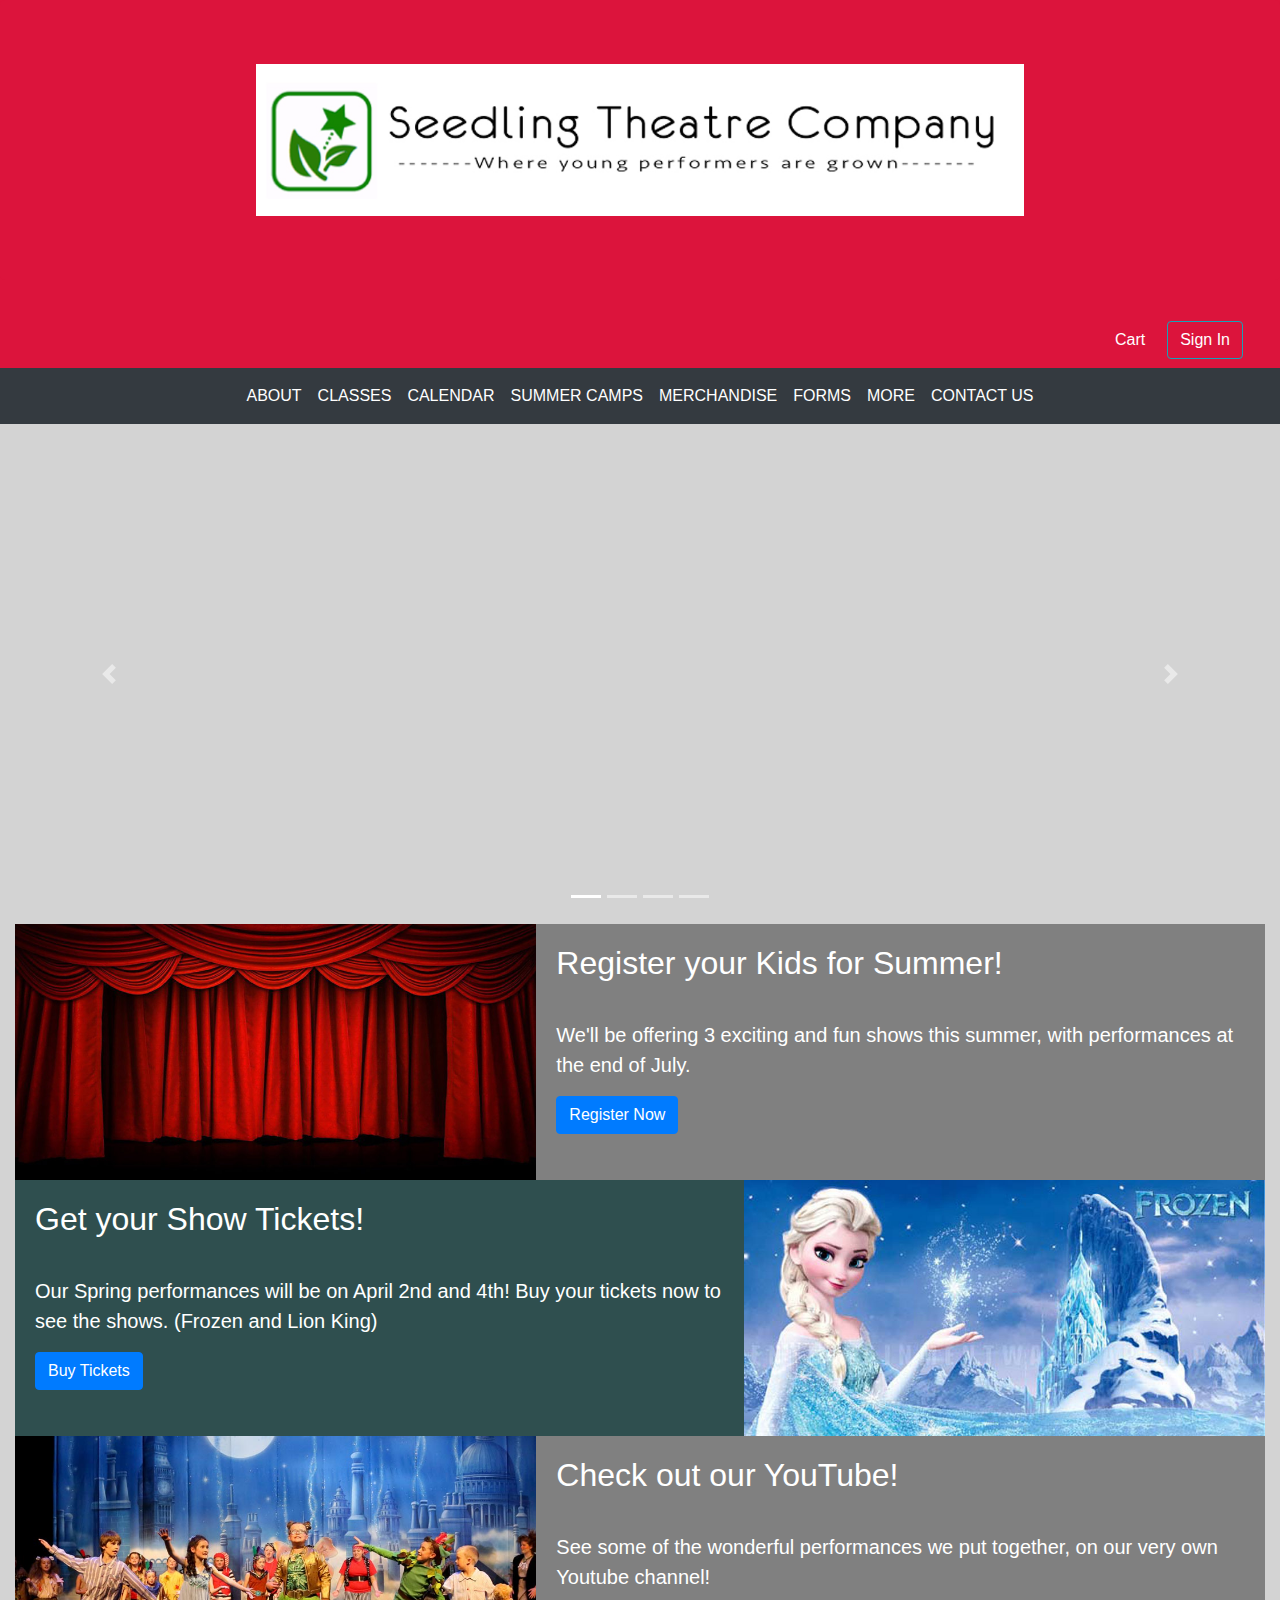
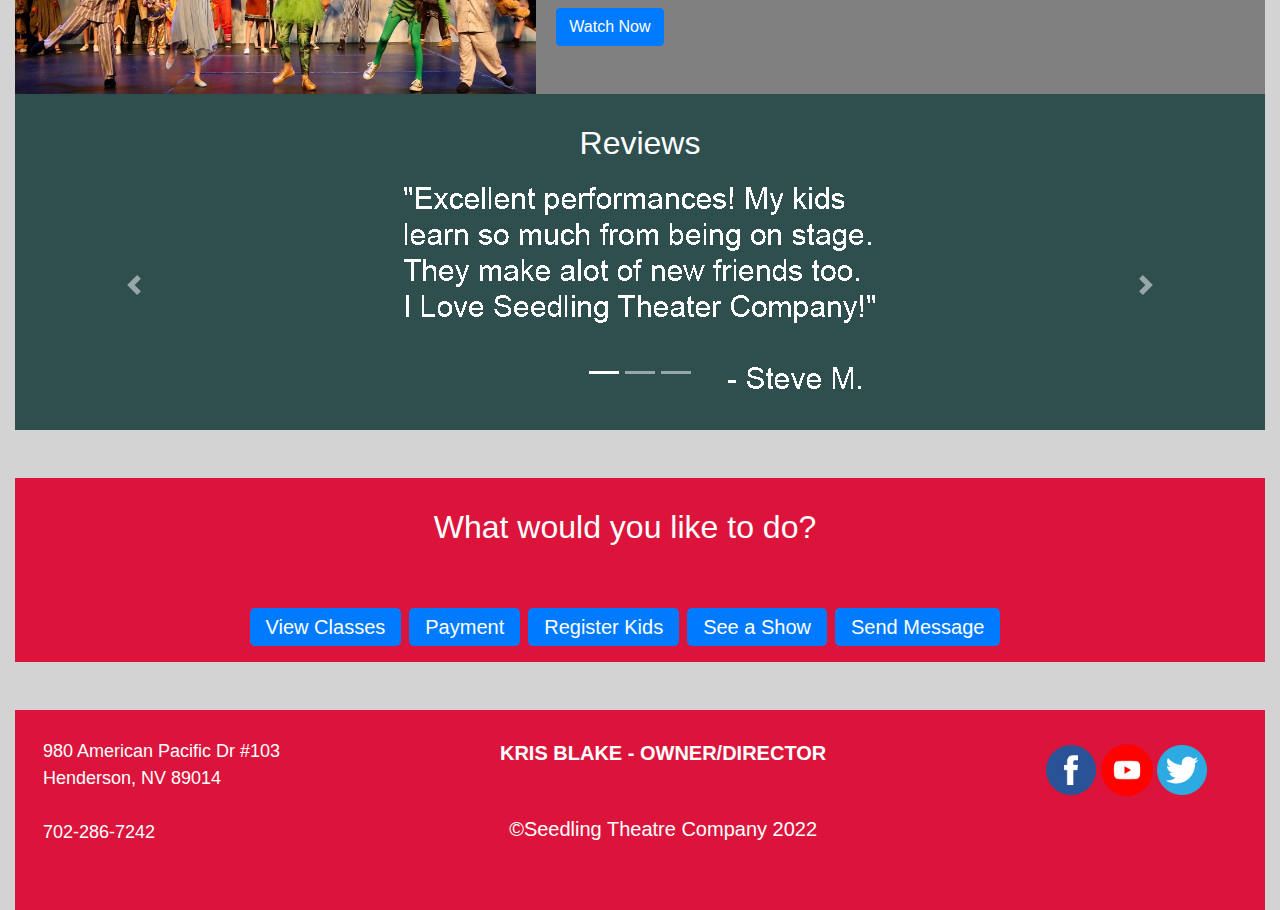
==== index.html @ 24a15136 "Update index.html" ====
<!DOCTYPE html>
<html lang="en">
    <head>
        <meta charset="utf-8">
        <meta name="viewport" content="width=device-width, initial-scale=1">
        <meta name="keywords" content="Seedling Theater, Perofrmance, Acting, Henderson, Nevada, Kids, Musicals, Singing">
        <meta name="description" content="At Seedling Theater kids learn how to perform and sing">      
            <title>Seedling Theater Company - Henderson, NV</title>
            <link rel="stylesheet" href="https://maxcdn.bootstrapcdn.com/bootstrap/4.5.0/css/bootstrap.min.css">
            <link rel="preconnect" href="https://fonts.googleapis.com">
            <link rel="preconnect" href="https://fonts.gstatic.com" crossorigin>
            <link href="https://fonts.googleapis.com/css2?family=Spicy+Rice&display=swap" rel="stylesheet">
            <script src="https://ajax.googleapis.com/ajax/libs/jquery/3.5.1/jquery.min.js"></script>
            <script src="https://cdnjs.cloudflare.com/ajax/libs/popper.js/1.16.0/umd/popper.min.js"></script>
            <script src="https://maxcdn.bootstrapcdn.com/bootstrap/4.5.0/js/bootstrap.min.js"></script>    
            <link rel="stylesheet" href="mystyle.css">
            <link rel="stylesheet" href="https://stackpath.bootstrapcdn.com/font-awesome/4.7.0/css/font-awesome.min.css" crossorigin="anonymous">
    </head>
    
    <script src="js/carousel.js"></script>
    <script>
        $.fn.carousel.Constructor.prototype.cycle = function (event) {

        if (!event) {
            this._isPaused = false;
        }

        if (this._interval) {
            clearInterval(this._interval)
            this._interval = null;
        }

        if (this._config.interval && !this._isPaused) {
            var $ele = $('.carousel-item-next');
            var newInterval = $ele.data('interval') || this._config.interval;
            this._interval = setInterval(
            (document.visibilityState ? this.nextWhenVisible : this.next).bind(this),
            newInterval
        );
        }
        };
    </script>
    
    <body>
        <div class="jumbotron text-center" style="background-color: crimson">
            <a href="../HTML/index.html">
            <img class="img-fluid" src="Seedling.jpg" alt="Logo" width="768" height="151">
            </a>
        </div>
         
        <div class="container-fluid" style="background-color: crimson">
            <nav class="navbar navbar-expand-md" style="background-color: crimson">
                <ul class="navbar-nav ml-auto">
                    <li class="nav-item">
                        <a href="#!" class="nav-link waves-effect">
                            Cart
                        </a>
                    </li>
                    
                    <li class="nav-item pl-2 mb-2 mb-md-0">
                        <button><a href="#" type="button" class="btn btn-outline-info btn-md btn-rounded btn-navbar waves-effect waves-light" data-toggle="modal" data-target="#modalRegisterForm">Sign In</a></button>
                    </li>
                </ul>
            </nav>
           </div>
           
          <div class="modal fade" id="modalRegisterForm" tabindex="-1" aria-labelledby="myModalLabel" aria-hidden="true">
              <div class="modal-dialog" role="document">
                  <div class="modal-content">
                      <div header="modal-header">
                          <h5 class="modal-title mx-auto">Sign In to Seedling</h5>
                          <button type="button" class="close ml-0" data-dismiss="modal" aria-label="Close">
                          <span aria-hidden="true">&times;</span>      
                          </button>
                      </div>
                      <div class="modal-body">
                          <div class="md-form md-outline">
                              <i class="fa fa-user prefix"></i>
                              <label data-error="wrong" data-success="right" for="modalRegisterForm">Username</label>
                              <input type="text" id="modalRegisterForm-name" class="form-control">
                          </div>
                          <div class="md-form md-outline">
                              <i class="fa fa-lock prefix"></i>
                              <label data-error="wrong" data-success="right" for="modalRegisterForm">Password</label>
                              <input type="text" id="modalRegisterForm-password" class="form-control">
                          </div> 
                      </div>
                      <div class="modal-footer d-flex justify-content-center">
                          <button class="btn btn-primary">Sign In</button>
                      </div>
                      <div class="modal-footer d-flex justify-content-center">
                         <h5 class="modal-title mx-auto">Don't have an account yet?</h5>
                         <button class="btn btn-primary">Create Account</button>
                      </div>
                  </div>
              </div>
          </div> 
            
          
        <nav class="navbar navbar-expand-sm bg-dark navbar-dark">
            <button class="navbar-toggler" type="button" data-toggle="collapse" data-target="#collapsibleNavbar">
            <span class="navbar-toggler-icon"></span>    
            </button>
            
            <div class="collapse navbar-collapse" id="collapsibleNavbar">
                <ul class="navbar-nav mx-auto">
                  <li class="nav-item">
                <a class="nav-link" href="#">ABOUT</a>      
                  </li>
                  <li class="nav-item">
                <a class="nav-link" href="#">CLASSES</a>      
                  </li>
                  <li class="nav-item">
                <a class="nav-link" href="calendar.html">CALENDAR</a>      
                  </li>
                  <li class="nav-item">
                <a class="nav-link" href="#">SUMMER CAMPS</a>      
                  </li>
                  <li class="nav-item">
                <a class="nav-link" href="merchandise.html">MERCHANDISE</a>      
                  </li>
                  <li class="nav-item">
                <a class="nav-link" href="#">FORMS</a>      
                  </li>
                  <li class="nav-item">
                <a class="nav-link" href="#">MORE</a>      
                  </li>                        
                  <li class="nav-item">
                <a class="nav-link" href="contact.html">CONTACT US</a>      
                  </li>
                </ul>
            </div>
        </nav>
                    
           <div class="container-fluid">
            
            <div id="carousel-name" class="carousel slide" data-ride="carousel" data-interval="50000">
                <ol class="carousel-indicators">
                    <li data-target="#carousel-name" data-slide-to="0" class="active"></li>
                    <li data-target="#carousel-name" data-slide-to="1"></li>
                    <li data-target="#carousel-name" data-slide-to="2"></li>
                    <li data-target="#carousel-name" data-slide-to="3"></li>    
                </ol>
                <div class="carousel-inner" role="listbox">
                    <div class="carousel-item active" data-interval="50000">
                           <div class="d-flex justify-content-center">
                                <iframe width="1500" height="500" src="https://www.youtube.com/embed/dfDUQBu4H3s?controls=0" title="YouTube video player" frameborder="0" allow="accelerometer; autoplay; clipboard-write; encrypted-media; gyroscope; picture-in-picture" allowfullscreen></iframe>
                           </div>      
                    </div>
                    <div class="carousel-item" data-interval="8000">
                           <div class="d-flex justify-content-center">
                                <img class="img-fluid" src="curtains.jpg" alt="First Slide" width="1500" height="500">
                           </div>      
                               <div class="carousel-caption d-none d-md-block">
                               <div class="boxed">
                                <div class="carouseltitle">
                                    <h3>Registration for our Summer Classes is Now Open!</h3>
                                </div>
                                <p>Description</p>
                                <a href="registration.html" class="btn btn-primary">Register Now</a>
                               </div>    
                            </div>
                    </div>
                    <div class="carousel-item" data-interval="8000">
                           <div class="d-flex justify-content-center">
                               <img class="img-fluid" src="Frozen.jpeg" alt="Second Slide" width="1500" height="500">
                           </div>
                            <div class="carousel-caption d-none d-md-block">
                               <div class="boxed">
                                <div class="carouseltitle">
                                    <h3>Our Spring Shows are Frozen and the Lion King!</h3>
                                </div>    
                                <p>Description</p>
                                <a href="#" class="btn btn-primary">Call to Action</a>
                               </div>    
                            </div>
                    </div>
                    <div class="carousel-item" data-interval="8000">
                           <div class="d-flex justify-content-center">
                               <img class="img-fluid" src="disney.jpg" alt="Third Slide" width="1500" height="500">
                           </div>
                            <div class="carousel-caption d-none d-md-block">
                               <div class="boxed">
                                <div class="carouseltitle">
                                    <h3>Check out our Photo Gallery of previous plays!</h3>
                                </div>
                                <p>Description</p>    
                                <a href="#" class="btn btn-primary">Call to Action</a>
                               </div>    
                            </div>
                    </div>              
                </div>
                <a class="carousel-control-prev" href="#carousel-name" role="button" data-slide="prev">
                    <span class="carousel-control-prev-icon" aria-hidden="true"></span>
                    <span class="sr-only">Previous</span>        
                </a>
                <a class="carousel-control-next" href="#carousel-name" role="button" data-slide="next">
                    <span class="carousel-control-next-icon" aria-hidden="true"></span>
                    <span class="sr-only">Next</span>        
                </a>                       
            </div>
            <div class="imgtext">
                <div class="img2">
                    <img class="img-fluid" src="curtains_2.jpg" alt="Curtains" width="916" height="450">
                </div>
                <div class="text2" style="width: 100%">
                    <h2>Register your Kids for Summer!</h2>
                    <br>
                    <p>We'll be offering 3 exciting and fun shows this summer, with performances at the end of July.</p>
                    <a href="registration.html" class="btn btn-primary">Register Now</a>
                </div>
            </div>
            <div class="imgtext">
                <div class="text1" style="width: 100%">
                    <h2>Get your Show Tickets!</h2>
                    <br>
                    <p>Our Spring performances will be on April 2nd and 4th! Buy your tickets now to see the shows. (Frozen and Lion King)</p>
                    <a href="tickets.html" class="btn btn-primary">Buy Tickets</a>
                </div>
                <div class="img1">
                    <img class="img-fluid" src="frozen.jpg" alt="Frozen" width="916" height="450">
                </div>
            </div>
            <div class="imgtext">
                <div class="img2">
                    <img class="img-fluid" src="homepagestage.jpg" alt="Shrek" width="916" height="450">
                </div>
                <div class="text2" style="width: 100%">
                    <h2>Check out our YouTube!</h2>
                    <br>
                    <p>See some of the wonderful performances we put together, on our very own Youtube channel!</p>
                    <a href="#" class="btn btn-primary">Watch Now</a>
                </div>
            </div>
            <div class="d-flex justify-content-between">
                <div class="text3" style="width: 100%">
                    <h2>Reviews</h2>
                    <div id="reviews" class="carousel slide" data-ride="carousel">
                        <ol class="carousel-indicators">
                            <li data-target="#reviews" data-slide-to="0" class="active"></li>
                            <li data-target="#reviews" data-slide-to="1"></li>
                            <li data-target="#reviews" data-slide-to="2"></li>    
                        </ol>
                        <div class="carousel-inner" role="listbox">
                        <div class="carousel-item active">
                           <div class="d-flex justify-content-center">
                                <img class="img-fluid" src="review1.png" alt="First Slide" width="500" height="230">
                           </div>      
                        </div>
                        <div class="carousel-item">
                           <div class="d-flex justify-content-center">
                               <img class="img-fluid" src="review2.png" alt="Second Slide" width="500" height="230">
                           </div>
                        </div>
                        <div class="carousel-item">
                           <div class="d-flex justify-content-center">
                               <img class="img-fluid" src="review3.png" alt="Third Slide" width="500" height="230">
                           </div>
                        </div>              
                        </div>
                <a class="carousel-control-prev" href="#reviews" role="button" data-slide="prev">
                    <span class="carousel-control-prev-icon" aria-hidden="true"></span>
                    <span class="sr-only">Previous</span>        
                </a>
                <a class="carousel-control-next" href="#reviews" role="button" data-slide="next">
                    <span class="carousel-control-next-icon" aria-hidden="true"></span>
                    <span class="sr-only">Next</span>        
                </a>                       
                </div>
                </div>
            </div>
            <br>
            <br>
            <div class="d-flex justify-content-between" style="background-color: crimson;">
            <div class="row" style="height: auto;">
                <div class="col">
                    <div class="header2">   
                       <h2>What would you like to do?</h2>
                    </div>   
                       <br>
                       <br>
                       <div class="quicklinks"> 
                           <li class="list-inline-item">
                              <a href="#" class="btn-lg btn-primary">View Classes</a> 
                           </li>
                           <li class="list-inline-item">
                              <a href="#" class="btn-lg btn-primary">Payment</a> 
                           </li>
                           <li class="list-inline-item">
                              <a href="#" class="btn-lg btn-primary">Register Kids</a> 
                           </li>
                           <li class="list-inline-item">
                              <a href="#" class="btn-lg btn-primary">See a Show</a> 
                           </li>
                           <li class="list-inline-item">
                              <a href="#" class="btn-lg btn-primary">Send Message</a> 
                           </li>
                       </div>   
                </div>
            </div>
            </div>
            <br>
            <br>
           <div class="d-flex justify-content-between" style="background-color: crimson;">  
           <div class="row" style="height: 200px">                        
              <div class="col" style="background-color: crimson;">
               <div class="footer1"> 
                 <div class="p-2">
                    <div class="footerleft"> 
                        <p>980 American Pacific Dr #103 
                        <br>Henderson, NV 89014 
                        <br>
                        <br>
                        702-286-7242</p>
                    </div>   
                 </div>
                 <div class="p-2">
                    <div class="footermid">
                        <p><b>KRIS BLAKE - OWNER/DIRECTOR</b></p>
                        <br>
                        <p>©Seedling Theatre Company 2022</p>
                    </div>
                 </div>
                 <div class="p-2">
                    <div class="footerright">
                        <a href="#"> 
                        <img class="img-fluid" src="facebook-icon-circle-logo.png" alt="socialmedia" width="50" height="50"> 
                        </a>
                        <a href="#"> 
                        <img class="img-fluid" src="SOCIAL_ICONS_YOUTUBE.png" alt="socialmedia" width="52" height="52"> 
                        </a>
                        <a href="#"> 
                        <img class="img-fluid" src="twitter-circle.png" alt="socialmedia" width="50" height="50"> 
                        </a>
                    </div>
                 </div>
               </div>
              </div>
           </div>
           </div>
           
           </div>  
                            
    </body>
        
</html>
---- mystyle.css ----
@charset "utf-8";
/* My Custom CSS */
body {
    background-color: crimson;
}

.logo {
    background-color: crimson;
}

.container-fluid {
    background-color: lightgrey;
}

button {
    background-color: crimson;
    border: none;
}

.toprow {
    background-image: url(IMAGES/curtains.jpg);
    color: white;
    font-family: 'Spicy Rice', cursive;
    text-align: center;
    padding: 20px;
    height: 500px;
    width: 100%;    
}

.nav-item a {
    color: white !important;
}

.nav-item a:hover {
    color: crimson !important;
}

.carouseltitle {
    font-family: 'Spicy Rice', cursive;
    font-size: 40px;
}

.carouseltitle > h3 {
    font-size: 40px;
}

.carouseltitle1 > h3 {
    font-family: 'Spicy Rice', cursive;
    font-size: 40px;
    color: black;
}

.carouseltitle1 > p {
    color: black;
}

.calendartitle {
    font-family: 'Spicy Rice', cursive;
    color: white;
    animation-duration: 8s;
    animation-name: slidein;
    animation-iteration-count: infinite;
    border-radius: 7px;
}

.calendartitle > h2 {
    font-size: 50px;
}

.addressinfo > h3 {
    font-family: 'Spicy Rice', cursive;
    color: white;
}

.addressinfo {
    color: white;
    font-size: 20px;
    text-align: center;
    padding-top: 20px;
    padding-bottom: 20px;
}

.descriptive {
    color: white;
    font-size: 20px;
    padding-top: 30px;
    padding-bottom: 20px;
    text-align: center;
}

.merchandise-1 .descriptive {
    color: black;
    font-size: 20px;
    padding-top: 30px;
    padding-bottom: 20px;
    text-align: center;
}

.registrations .descriptive {
    background-color: rgba(0,0,0,.8);
    padding: 5px;
    border-radius: 10px 10px 10px 10px;
}

.merchandise-1 .justify-content-between {
    margin-top: 300px;
}

.merchandise-1 .justify-content-between:nth-child(1) {
    margin-top: 0px;
}

.boxed {
    background-color: rgba(0,0,0,.5);
    padding: 5px;
    border-radius: 10px 10px 10px 10px;
}

@keyframes slidein {
    0% {
        margin-left: ;
    }
    
    50% {
        margin-left: ;
    }
    
    100% {
        margin-left: ;
    }
}

.row {
    padding: 20px;
    width: 100%;    
}

.flex1 {
    padding-top: 50px;
}

.shirts > p {
    font-size: 15px;
}

.youtube > p {
    font-size: 15px;
}

.reviews > p {
    font-size: 20px;
}

.row > h1 {
    font-size: 20px;    
}

.header1 {
    background-color: darkslategrey;
    color: white;
    text-align: center;
    padding: 10px;
}

.header2 {
    color: white;
    text-align: center;
    padding: 10px;
}

.text1 {
    background-color: darkslategray;
    color: white;
    padding: 20px;
    font-size: 20px;
}

.text2 {
    background-color: grey;
    color: white;
    padding: 20px;
    font-size: 20px;
}

.text3 {
    background-color: darkslategray;
    text-align: center;
    color: white;
    padding: 30px;
    font-size: 20px;
}

.imgtext {
    display: flex;
}

.addressmap {
    display: flex;
}

.item1 {
    width: 100%;
}

.item2 {
    width: 100%;
}

.sideimg1 {
    float: left;
}

.sideimg2 {
    float: right;
}

.quicklinks {
    display: flex;
    justify-content: center;
}

.footer1 {
    display: flex;
    justify-content: space-between;
}

.slogancopyright {
    text-align: center;
}

.socialmedia {
    margin-left: 180px;
    margin-right: 50px;
}

.collapse navbar-collapse > ul > li {
    padding: 100px !important;
}

.footerleft {
    font-size: 18px;
    color:white;
}

.footermid {
    font-size: 20px;
    color: white;
    text-align: center;
}

.footerright {
    font-size: 16px;
    padding-top: 6px;
}

.date {
    font-size: 18px;
    font-weight: 500;
    text-align: left;
    color: white;
}

.merchandise-1 .date {
    font-size: 18px;
    font-weight: 500;
    text-align: left;
    color: black;
}

.date:hover img {
    transform: scale(1.2);
    transition: 0.5s all ease-in-out;
    border: 4px solid;
    border-color: white;
}

@media all and (max-width: 767px) {
        .imgtext {
            flex-direction: column; 
        }
        .addressmap {
            flex-direction: column;        
        }
        .footer1 {
            flex-direction: column;
        }
        .footerright {
            display: flex;
            justify-content: space-evenly;
        }
        .img1 {
            display: inline-block;
            width: 100%;
        }
        .img2 {
            display: inline-block;
            width: 100%;
            order: 2;
        }
        .item1 {
            display: inline-block;
            width: 100%;
        }
        .item2 {
            display: inline-block;
            width: 100%;
        }
        .calendartitle > h2 {
            font-size: 40px;
        }
}

@media all and (max-width: 850px) {
    .quicklinks {
            flex-direction: column;
        }
    .quicklinks > li {
            padding-bottom: 20px;
        }
}

@media all and (max-width: 1000px) {
    .sideimg1 {
        display: none;
    }
    .sideimg2 {
        display: none;
    }
}

/* Calendar styling */

.clearfix::after,
.calendar ol::after {
    content: ".";
    height: 0;
    clear: both;
    visibility: hidden;    
}

.calendar {
    border-radius: 30px;
}

.calendar ol li {
    float: left;
    width: 14.28571%;
}

.calendar .day-names {
    border-bottom: 1px solid #eee;
}

.calendar .day-names li {
    text-transform: uppercase;
    margin-bottom: 0.5rem;
}

.calendar .days li {
    border-bottom: 1px solid #eee;
    min-height: 8rem;
}

.calendar .days li .date {
    margin: 1.0rem 0rem;
}

.merchandise-1 .calendar .days li .date {
    margin: 1.0rem 1.5rem;
}

.calendar .days li .event {
    font-size: 0.75rem;
    padding: 0.4rem;
    color: white;
    white-space: nowrap;
    overflow: hidden;
    text-overflow: ellipsis;
}

.calendar .days li .event.span-2 {
    width: 200%;
}

.calendar .days li .event.begin {
    border-radius: 1rem 0 0 1rem;
}

.calendar .days li .event.end {
    border-radius: 0 1rem 1rem 0;
}

.calendar .days li .event.clear {
    background: none;
}

.calendar .days li:nth-child(n+29) {
    border-bottom: none;
}

.calendar .days li.outside .date {
    color: #ddd;
}

ul {
    list-style-type: none;
}

a {
    color: #b63b4d;
    text-decoration: none;
}

.accordion {
    max-width: 384px;
    width: 100%;
    margin: 30px auto 20px;
    background: #efeded;
    border-radius: 0;
}

.accordion .link {
    cursor: pointer;
    display: block;
    padding: 15px 15px 15px 42px;
    color: #4d4d4d;
    font-size: 14px;
    font-weight: 700;
    border-bottom: 1px solid #ccc;
    position: relative;
    transition: all 0.4s ease;
}

.accordion li:last-child .link {
    border-bottom: 0;
}

.accordion li i {
    position: absolute;
    top: 16px;
    left: 12px;
    font-size: 18px;
    color: #595959;
    transition: all 0.4 ease;
}

.accordion li i.fa-chevron-down {
    right: 12px;
    left: auto;
    font-size: 16px;
}

.accordion li.open .link {
    color: #aa00ff;
}

.accordion li.open i {
    color: #aa00ff;
}

.accordion li.open i.fa-chevron-down {
    transition: rotate (180deg);
}

.submenu {
    display: none;
    background: #444359;
    font-size: 14px;
}

.submenu li {
    border-bottom: 1px solid #4b4a5e;
}

.submenu a {
    display: block;
    text-decoration: none;
    color: #d9d9d9;
    padding: 12px;
    padding-left: 42px;
    transition: all 0.25 ease;
}

.submenu a:hover {
    background: #b63b4d;
    color: #fff;
}

.btn1 {
    background-color: #4CAF50;
    border: none;
    color: white;
    padding: 80px;
    text-align: center;
    text-decoration: none;
    display: inline-block;
    font-size: 16px;
    margin: 4px 2px;
    border-radius: 100%;
}

.calendar-1 .container-fluid {
    background-color: maroon;
    background-image: ;
}

.contactus .container-fluid {
    background-color: maroon;
}

.registrations .container-fluid {
    background-image: url(IMAGES/homepagestage_large.jpg);
}

.tshirt h5 {
    font-family: 'Spicy Rice', cursive;
    font-size: 28px;
}

.tickets h5 {
    font-family: 'Spicy Rice', cursive;
    font-size: 28px;
}

.modal-content h5 {
    font-size: 1.25rem;
    font-family: -apple-system,BlinkMacSystemFont,"Segoe UI",Roboto,"Helvetica Neue",Arial,"Noto Sans",sans-serif,"Apple Color Emoji","Segoe UI Emoji","Segoe UI Symbol","Noto Color Emoji";
    padding: 10px;
}

form {
    width: 70%;
}

.registrations form {
    width: auto;
    background-color: rgba(0,0,0,.8);
    padding: 5px;
    border-radius: 10px 10px 10px 10px;
}

.registrations form p {
    color: white;
}

ul.navbar-nav.ml-auto {
    flex-direction: row;
}

a.nav-link.waves-effect {
    color: white !important;
}

a.btn.btn-outline-info.btn-md.btn-rounded.btn-navbar.waves-effect.waves-light {
    color: white !important;
}

/* Style inputs with type="text", select elements and textareas */
input[type=text], select, textarea {
  width: 100%; /* Full width */
  padding: 12px; /* Some padding */ 
  border: 1px solid #ccc; /* Gray border */
  border-radius: 4px; /* Rounded borders */
  box-sizing: border-box; /* Make sure that padding and width stays in place */
  margin-top: 6px; /* Add a top margin */
  margin-bottom: 16px; /* Bottom margin */
  resize: vertical /* Allow the user to vertically resize the textarea (not horizontally) */
}

input[type=email], select, textarea {
  width: 100%; /* Full width */
  padding: 12px; /* Some padding */ 
  border: 1px solid #ccc; /* Gray border */
  border-radius: 4px; /* Rounded borders */
  box-sizing: border-box; /* Make sure that padding and width stays in place */
  margin-top: 6px; /* Add a top margin */
  margin-bottom: 16px; /* Bottom margin */
  resize: vertical /* Allow the user to vertically resize the textarea (not horizontally) */
}

input[type=tel], select, textarea {
  width: 100%; /* Full width */
  padding: 12px; /* Some padding */ 
  border: 1px solid #ccc; /* Gray border */
  border-radius: 4px; /* Rounded borders */
  box-sizing: border-box; /* Make sure that padding and width stays in place */
  margin-top: 6px; /* Add a top margin */
  margin-bottom: 16px; /* Bottom margin */
  resize: vertical /* Allow the user to vertically resize the textarea (not horizontally) */
}

/* Style the submit button with a specific background color etc */
input[type=submit] {
  background-color: #04AA6D;
  color: white;
  padding: 12px 20px;
  border: none;
  border-radius: 4px;
  cursor: pointer;
}

/* When moving the mouse over the submit button, add a darker green color */
input[type=submit]:hover {
  background-color: #45a049;
}

/* Add a background color and some padding around the form */
.container {
  border-radius: 5px;
  background-color: #f2f2f2;
  padding: 20px;
}

label {
  color: white;
}

.modal-body label {
    color: black;
    background-color: white !important;
    border: 0px !important;
}

input[type=radio] {
    display: none;
}

.tshirt label {
    display: inline-flex;
    padding: 3px;
    border: 1px solid #e0e0e0;
    border-radius: 3px;
    background-color: dodgerblue;
    width: 10em;
    text-align: center;
}

.tickets label {
    display: inline-flex;
    padding: 3px;
    margin-top: 5px;
    border: 1px solid #e0e0e0;
    border-radius: 3px;
    background-color: dodgerblue;
    width: 150px;
    text-align: center;
}

.tickets .container-fluid .row {
    width: auto;
}

.tshirt .container-fluid .row {
    width: auto;
}

input[name=buttonGroup]:checked + label {
    background-color: lightskyblue;
}

input[name=buttonGroup2]:checked + label {
    background-color: lightskyblue;
}

.def-number-input {
    display: inline-flex;
    width: 80px;
    height: 30px;
    &, & * {
        box-sizing: border-box;
    }
}

@media all and (max-width: 767px) {
    
    .btn1 {
        padding: 30px;
    }
    .calendar ol li {
        float: none;
        width: 100%;
    }
    .date > img {
        margin-left: 10px;
    }
    .p-2:nth-child(1) {
        display: none;
    }
    .merchandise-1 .justify-content-between {
        margin-top: 0px;
    }
    .tickets label {
        width: 200px;
    }
    
}
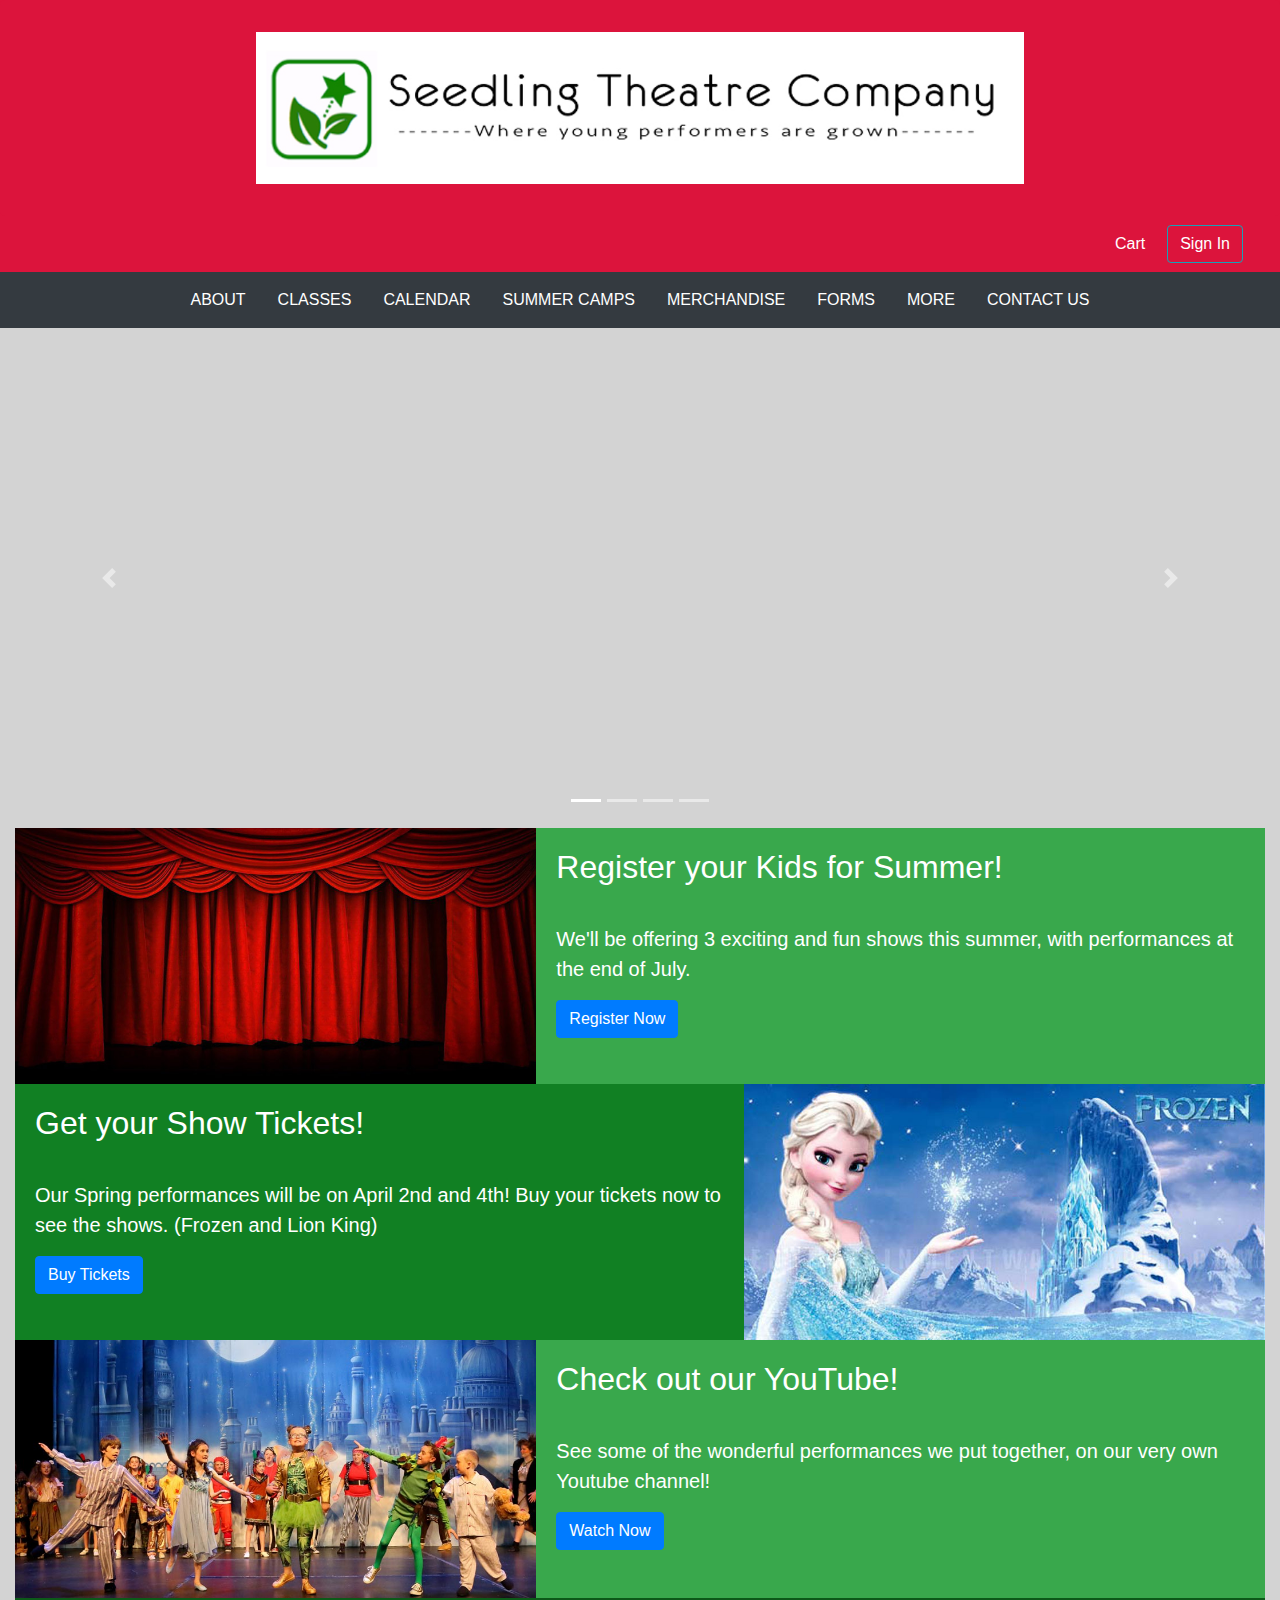
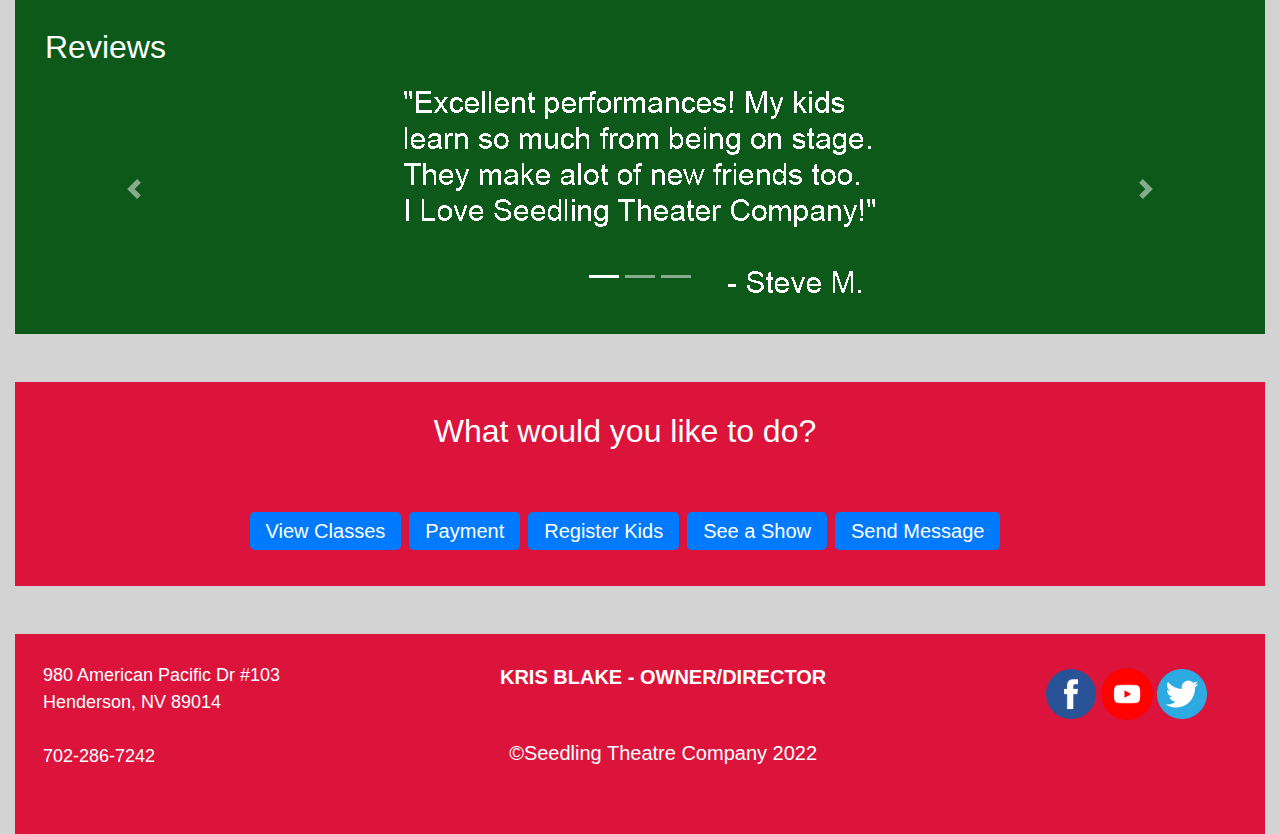
==== commit 6b2fba4d: "Update index.html" ====
--- a/index.html
+++ b/index.html
@@ -43,7 +43,7 @@
     
     <body>
         <div class="jumbotron text-center" style="background-color: crimson">
-            <a href="../HTML/index.html">
+            <a href="index.html">
             <img class="img-fluid" src="Seedling.jpg" alt="Logo" width="768" height="151">
             </a>
         </div>
@@ -114,7 +114,7 @@
                 <a class="nav-link" href="calendar.html">CALENDAR</a>      
                   </li>
                   <li class="nav-item">
-                <a class="nav-link" href="#">SUMMER CAMPS</a>      
+                <a class="nav-link" href="summercamps.html">SUMMER CAMPS</a>      
                   </li>
                   <li class="nav-item">
                 <a class="nav-link" href="merchandise.html">MERCHANDISE</a>      
@@ -287,13 +287,13 @@
                               <a href="#" class="btn-lg btn-primary">Payment</a> 
                            </li>
                            <li class="list-inline-item">
-                              <a href="#" class="btn-lg btn-primary">Register Kids</a> 
-                           </li>
-                           <li class="list-inline-item">
-                              <a href="#" class="btn-lg btn-primary">See a Show</a> 
-                           </li>
-                           <li class="list-inline-item">
-                              <a href="#" class="btn-lg btn-primary">Send Message</a> 
+                              <a href="registration.html" class="btn-lg btn-primary">Register Kids</a> 
+                           </li>
+                           <li class="list-inline-item">
+                              <a href="tickets.html" class="btn-lg btn-primary">See a Show</a> 
+                           </li>
+                           <li class="list-inline-item">
+                              <a href="contact.html" class="btn-lg btn-primary">Send Message</a> 
                            </li>
                        </div>   
                 </div>
--- a/mystyle.css
+++ b/mystyle.css
@@ -17,6 +17,15 @@
     border: none;
 }
 
+button.close {
+    padding-right: 8px;
+}
+
+.jumbotron {
+    padding: 2rem 1rem;
+    margin-bottom: 0rem;
+}
+
 .toprow {
     background-image: url(IMAGES/curtains.jpg);
     color: white;
@@ -57,10 +66,20 @@
 .calendartitle {
     font-family: 'Spicy Rice', cursive;
     color: white;
-    animation-duration: 8s;
-    animation-name: slidein;
-    animation-iteration-count: infinite;
     border-radius: 7px;
+}
+
+.summer .calendartitle {
+    font-family: 'Spicy Rice', cursive;
+    color: black;
+    border-radius: 7px;
+}
+
+.registrations .calendartitle {
+    font-family: 'Spicy Rice', cursive;
+    color: white;
+    border-radius: 7px;
+    text-shadow: 1px 1px 8px black;
 }
 
 .calendartitle > h2 {
@@ -88,8 +107,25 @@
     text-align: center;
 }
 
+.descriptive2 {
+    color: white;
+    font-size: 22px;
+    padding-top: 30px;
+    padding-bottom: 20px;
+    text-align: center;
+    text-shadow: 1px 1px 7px black;
+}
+
 .merchandise-1 .descriptive {
     color: black;
+    font-size: 20px;
+    padding-top: 30px;
+    padding-bottom: 20px;
+    text-align: center;
+}
+
+.summer .descriptive p {
+    color: black !important;
     font-size: 20px;
     padding-top: 30px;
     padding-bottom: 20px;
@@ -103,7 +139,7 @@
 }
 
 .merchandise-1 .justify-content-between {
-    margin-top: 300px;
+    margin-top: 350px;
 }
 
 .merchandise-1 .justify-content-between:nth-child(1) {
@@ -169,21 +205,28 @@
 }
 
 .text1 {
-    background-color: darkslategray;
+    background-color: #118023;
     color: white;
     padding: 20px;
     font-size: 20px;
 }
 
 .text2 {
-    background-color: grey;
+    background-color: #39A84C;
     color: white;
     padding: 20px;
     font-size: 20px;
 }
 
 .text3 {
-    background-color: darkslategray;
+    background-color: #0C5919;
+    color: white;
+    padding: 30px;
+    font-size: 20px;
+}
+
+.text4 {
+    background-color: #959595;
     text-align: center;
     color: white;
     padding: 30px;
@@ -217,6 +260,7 @@
 .quicklinks {
     display: flex;
     justify-content: center;
+    padding-bottom: 20px;
 }
 
 .footer1 {
@@ -261,6 +305,13 @@
 }
 
 .merchandise-1 .date {
+    font-size: 18px;
+    font-weight: 500;
+    text-align: left;
+    color: black;
+}
+
+.summer .date {
     font-size: 18px;
     font-weight: 500;
     text-align: left;
@@ -366,7 +417,7 @@
 }
 
 .merchandise-1 .calendar .days li .date {
-    margin: 1.0rem 1.5rem;
+    margin: 1.0rem 0rem;
 }
 
 .calendar .days li .event {
@@ -509,7 +560,7 @@
 }
 
 .registrations .container-fluid {
-    background-image: url(IMAGES/homepagestage_large.jpg);
+    background-image: url(IMAGES/homepagestage_large2.jpg);
 }
 
 .tshirt h5 {
@@ -526,6 +577,17 @@
     font-size: 1.25rem;
     font-family: -apple-system,BlinkMacSystemFont,"Segoe UI",Roboto,"Helvetica Neue",Arial,"Noto Sans",sans-serif,"Apple Color Emoji","Segoe UI Emoji","Segoe UI Symbol","Noto Color Emoji";
     padding: 10px;
+}
+
+.summer .container-fluid h5 {
+    font-family: 'Spicy Rice', cursive;
+    font-size: 30px;
+    color: white;
+}
+
+.summer .container-fluid p {
+    color: white;
+    font-size: 20px;
 }
 
 form {
@@ -654,6 +716,11 @@
     width: auto;
 }
 
+.summer .row {
+    margin-left: 0px;
+    margin-right: 0px;
+}
+
 input[name=buttonGroup]:checked + label {
     background-color: lightskyblue;
 }
@@ -671,6 +738,13 @@
     }
 }
 
+@media (min-width: 576px) {
+    .navbar-expand-sm .navbar-nav .nav-link {
+        padding-right: 1rem;
+        padding-left: 1rem;
+    }
+}
+
 @media all and (max-width: 767px) {
     
     .btn1 {
@@ -692,5 +766,9 @@
     .tickets label {
         width: 200px;
     }
+    .registrations .container-fluid {
+        background-image: none;
+        background-color: darkblue;
+    }
     
 }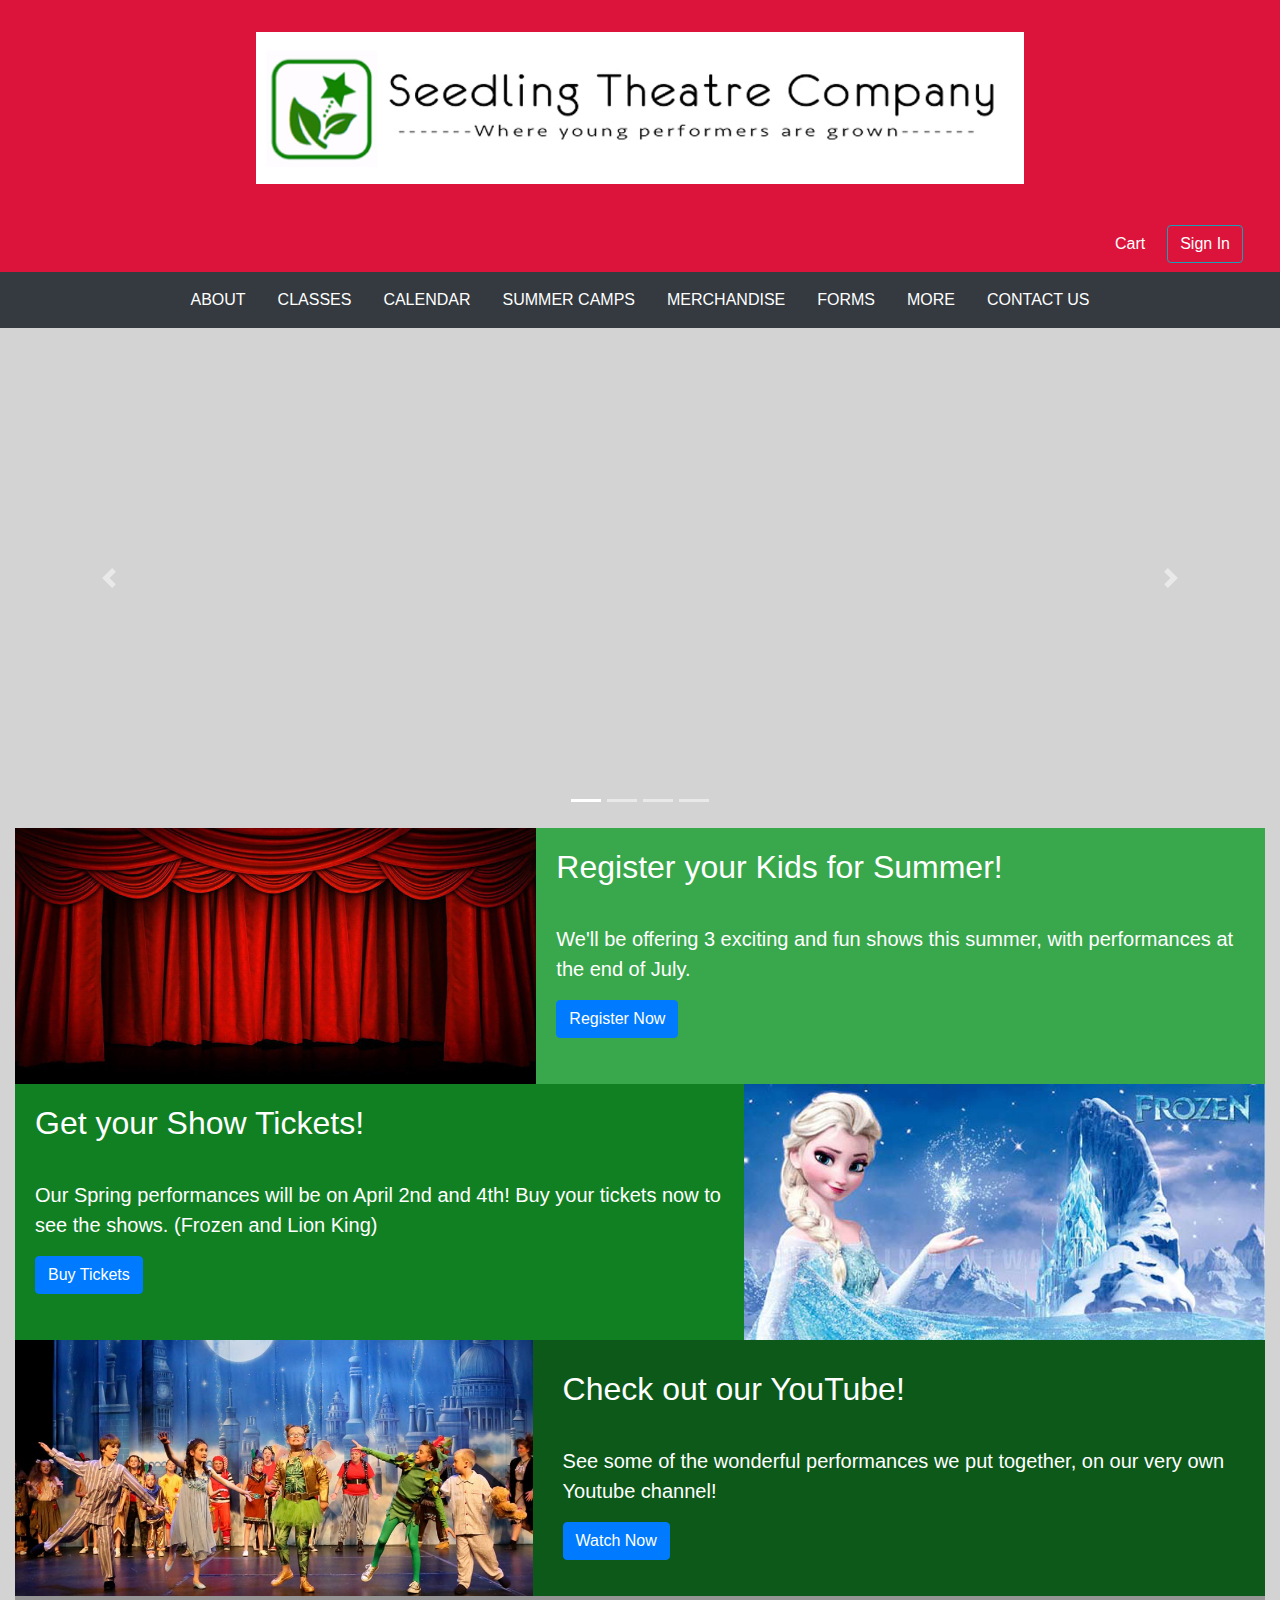
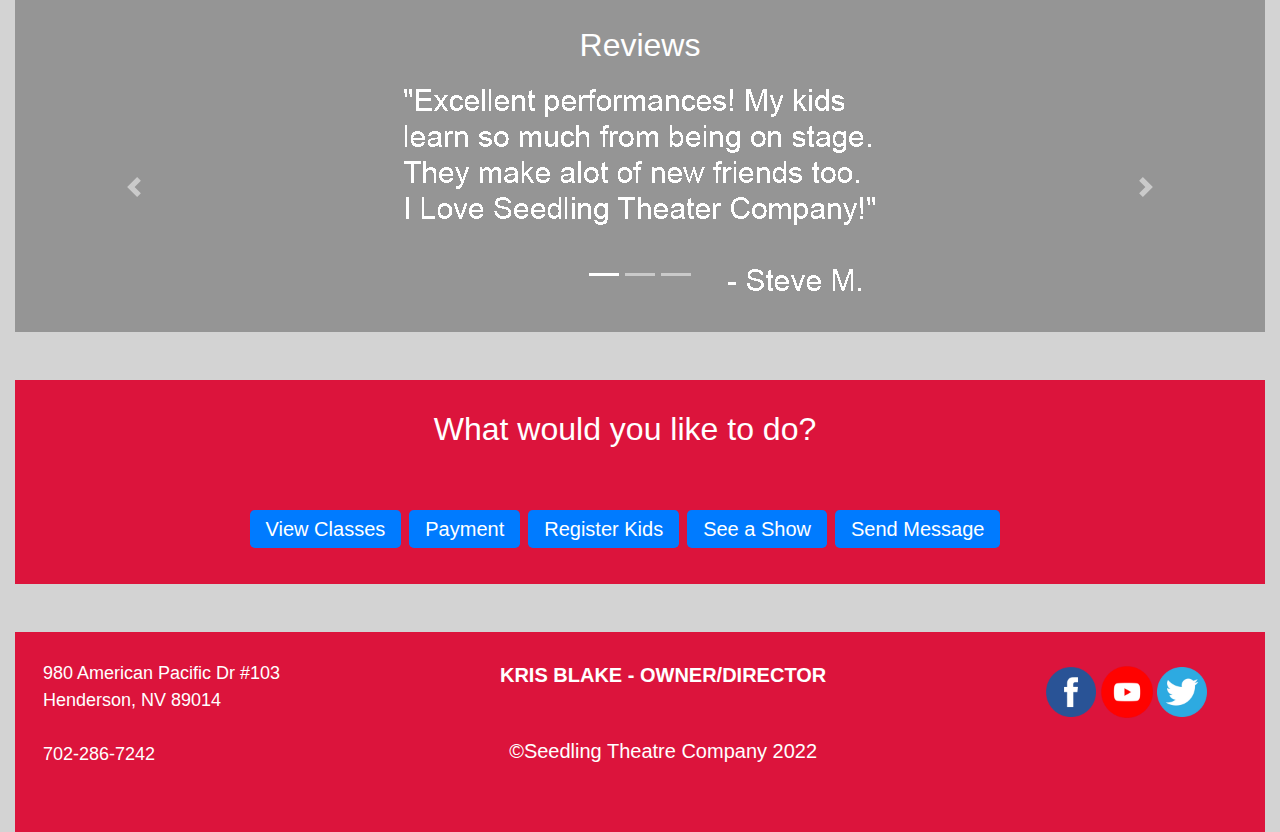
==== commit 22c59ba6: "Update index.html" ====
--- a/index.html
+++ b/index.html
@@ -225,7 +225,7 @@
                 <div class="img2">
                     <img class="img-fluid" src="homepagestage.jpg" alt="Shrek" width="916" height="450">
                 </div>
-                <div class="text2" style="width: 100%">
+                <div class="text3" style="width: 100%">
                     <h2>Check out our YouTube!</h2>
                     <br>
                     <p>See some of the wonderful performances we put together, on our very own Youtube channel!</p>
@@ -233,7 +233,7 @@
                 </div>
             </div>
             <div class="d-flex justify-content-between">
-                <div class="text3" style="width: 100%">
+                <div class="text4" style="width: 100%">
                     <h2>Reviews</h2>
                     <div id="reviews" class="carousel slide" data-ride="carousel">
                         <ol class="carousel-indicators">
--- a/mystyle.css
+++ b/mystyle.css
@@ -27,7 +27,7 @@
 }
 
 .toprow {
-    background-image: url(IMAGES/curtains.jpg);
+    background-image: url(curtains.jpg);
     color: white;
     font-family: 'Spicy Rice', cursive;
     text-align: center;
@@ -560,7 +560,7 @@
 }
 
 .registrations .container-fluid {
-    background-image: url(IMAGES/homepagestage_large2.jpg);
+    background-image: url(homepagestage_large2.jpg);
 }
 
 .tshirt h5 {
@@ -771,4 +771,4 @@
         background-color: darkblue;
     }
     
-}+}
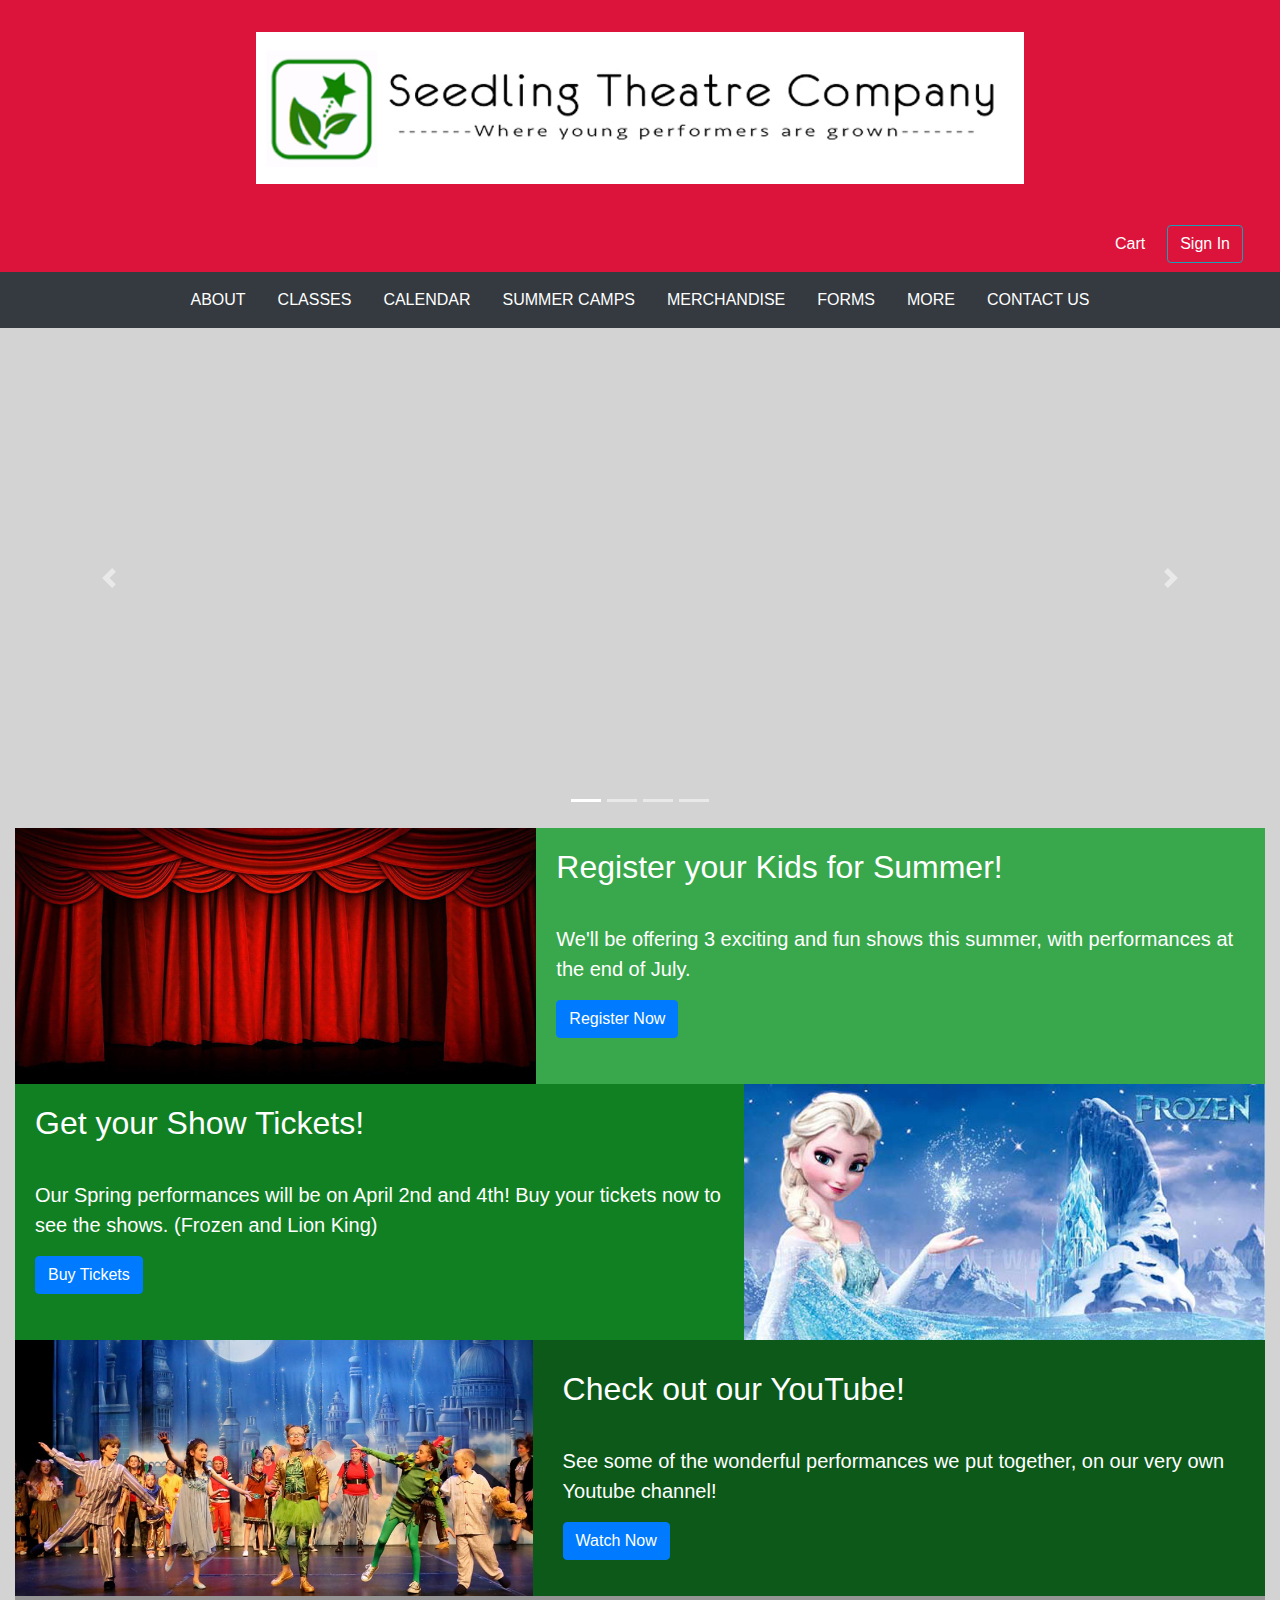
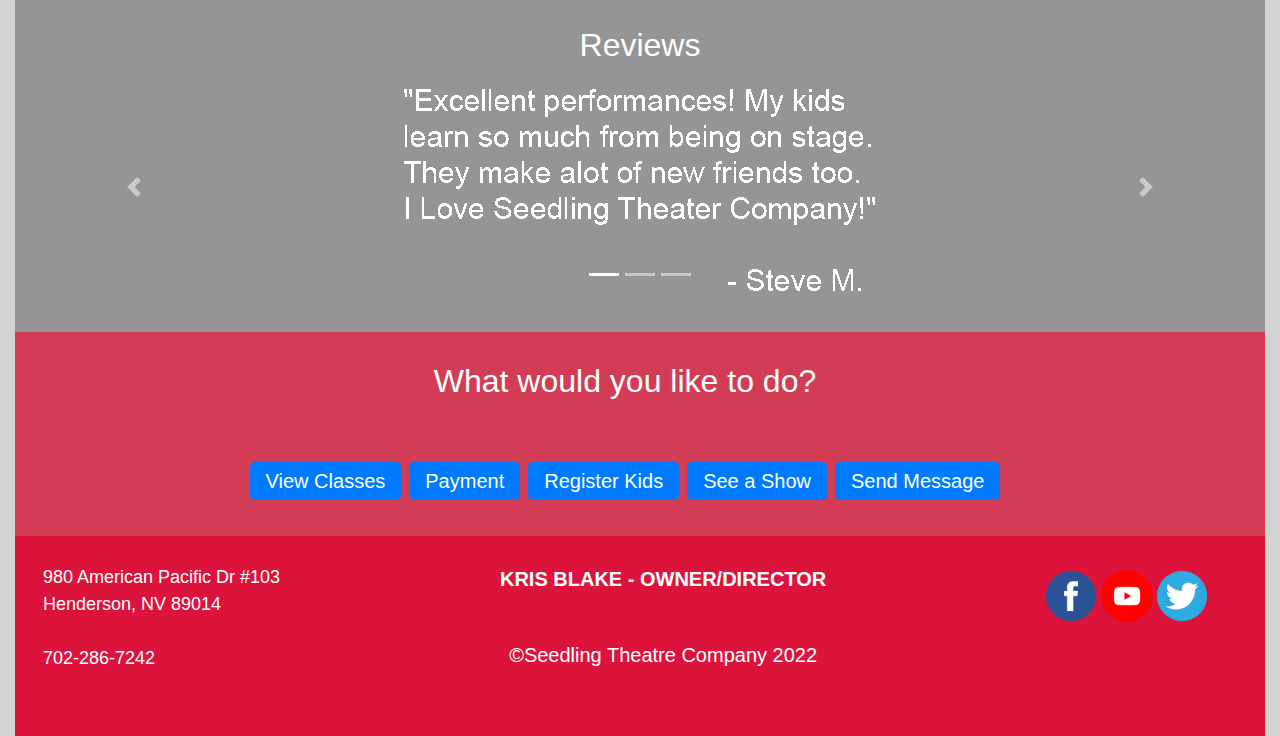
==== commit 2938685c: "Update index.html" ====
--- a/index.html
+++ b/index.html
@@ -269,9 +269,7 @@
                 </div>
                 </div>
             </div>
-            <br>
-            <br>
-            <div class="d-flex justify-content-between" style="background-color: crimson;">
+            <div class="d-flex justify-content-between" style="background-color: #D23D55;">
             <div class="row" style="height: auto;">
                 <div class="col">
                     <div class="header2">   
@@ -299,8 +297,6 @@
                 </div>
             </div>
             </div>
-            <br>
-            <br>
            <div class="d-flex justify-content-between" style="background-color: crimson;">  
            <div class="row" style="height: 200px">                        
               <div class="col" style="background-color: crimson;">
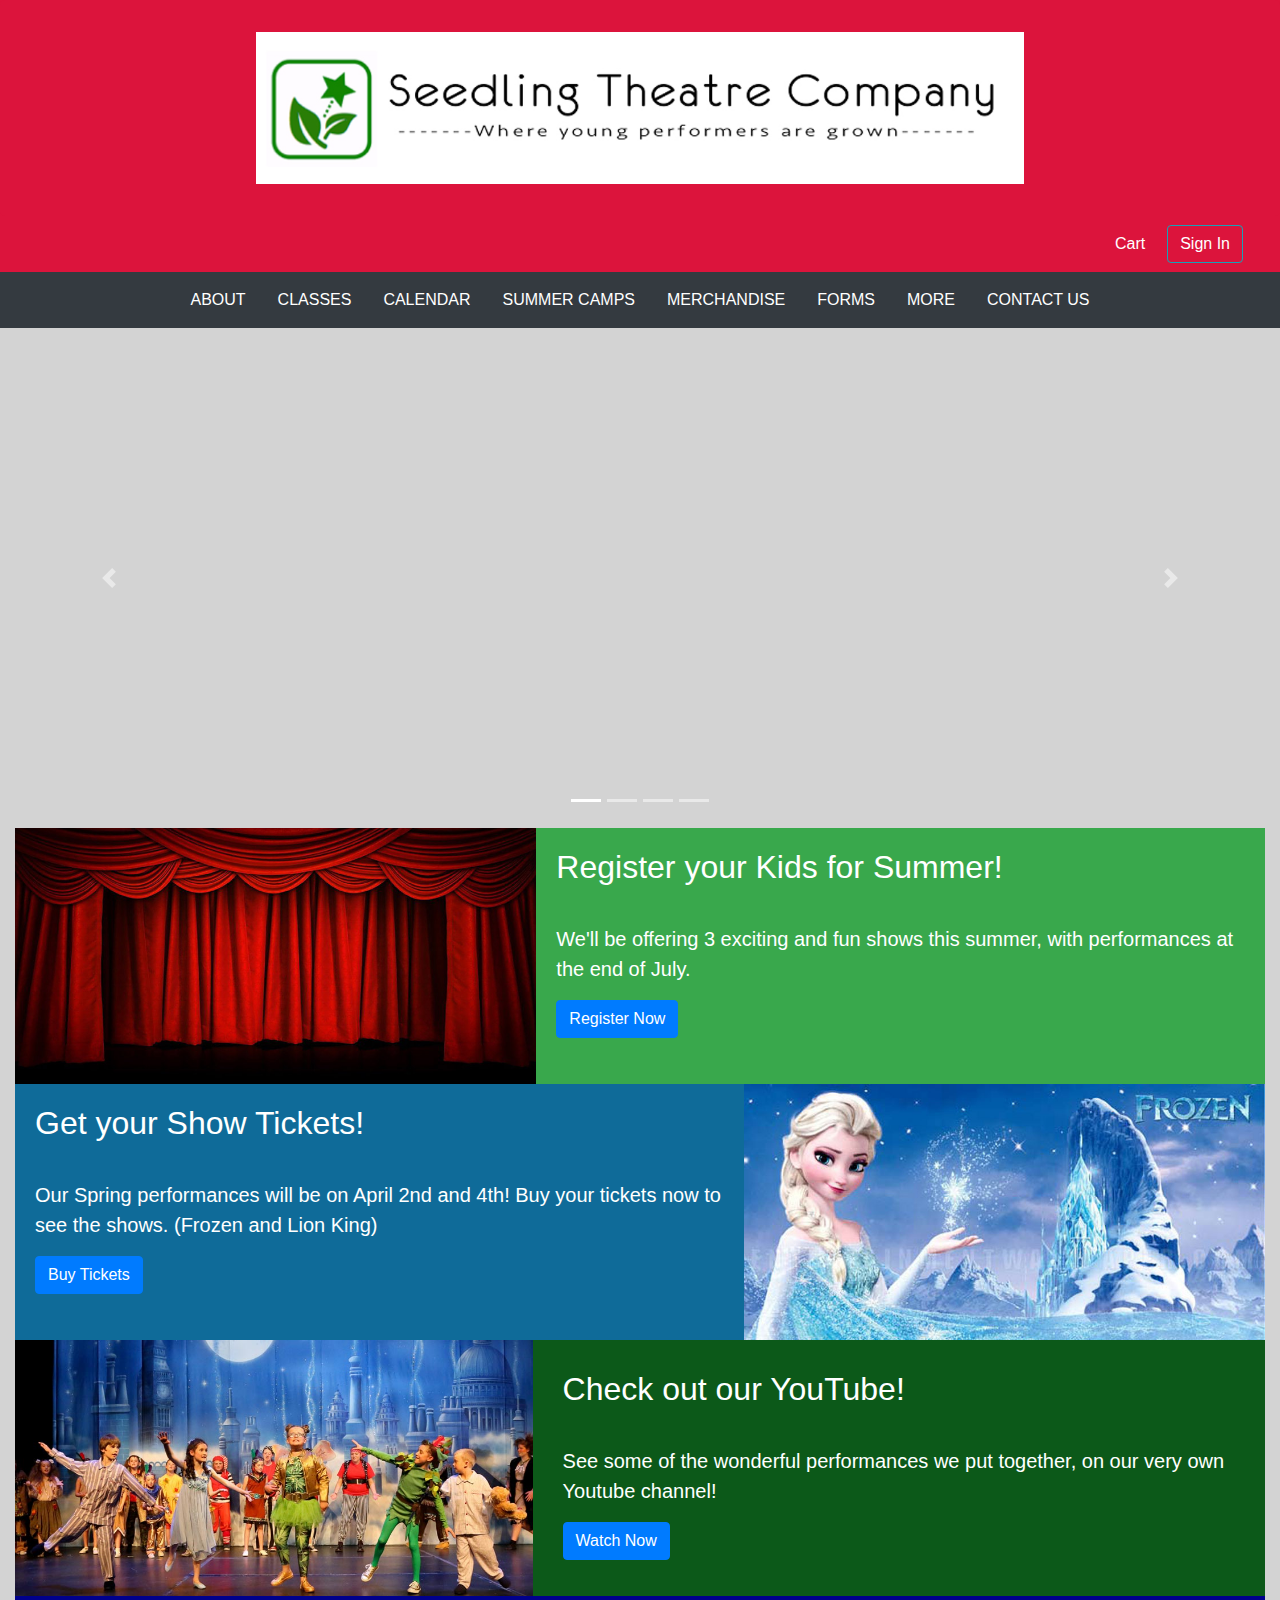
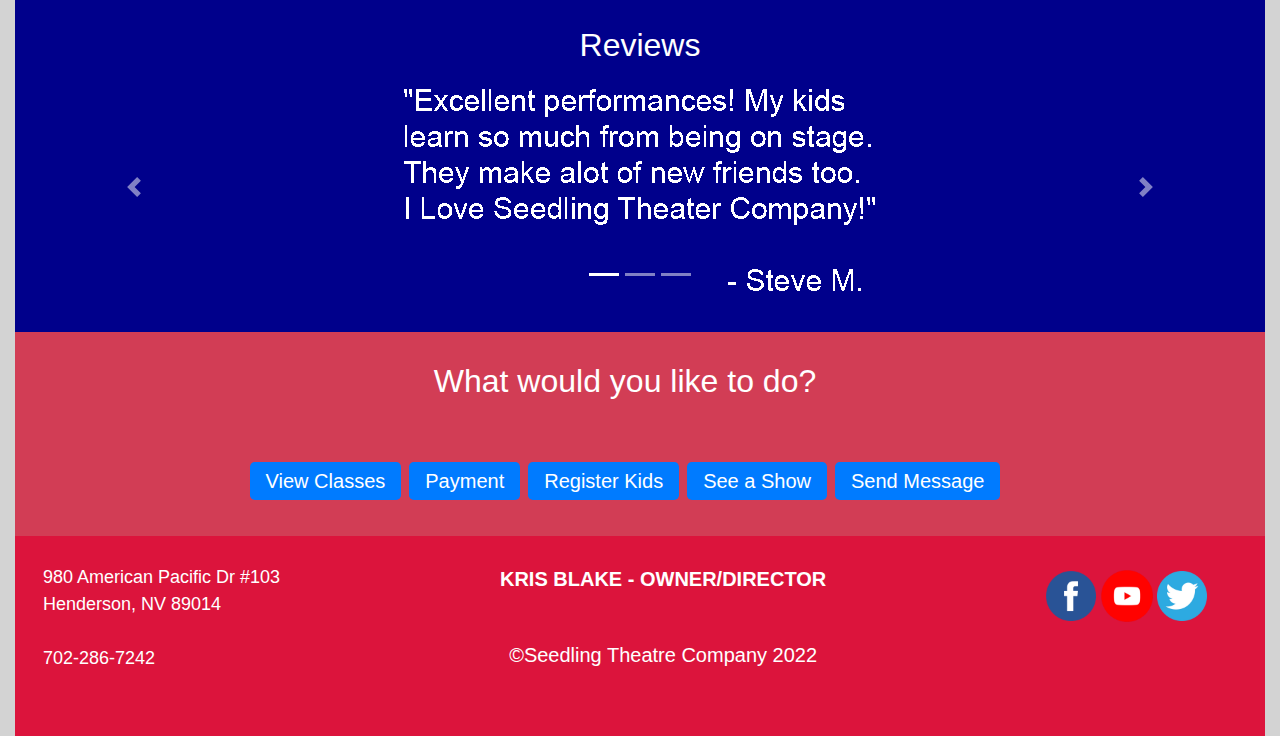
==== commit 09747ee9: "Update index.html" ====
--- a/index.html
+++ b/index.html
@@ -144,7 +144,7 @@
                 <div class="carousel-inner" role="listbox">
                     <div class="carousel-item active" data-interval="50000">
                            <div class="d-flex justify-content-center">
-                                <iframe width="1500" height="500" src="https://www.youtube.com/embed/dfDUQBu4H3s?controls=0" title="YouTube video player" frameborder="0" allow="accelerometer; autoplay; clipboard-write; encrypted-media; gyroscope; picture-in-picture" allowfullscreen></iframe>
+                                <iframe width="1500" height="500" src="https://www.youtube.com/embed/Zh6pUvxXrwA?controls=0" title="YouTube video player" frameborder="0" allow="accelerometer; autoplay; clipboard-write; encrypted-media; gyroscope; picture-in-picture" allowfullscreen></iframe>
                            </div>      
                     </div>
                     <div class="carousel-item" data-interval="8000">
--- a/mystyle.css
+++ b/mystyle.css
@@ -27,7 +27,7 @@
 }
 
 .toprow {
-    background-image: url(curtains.jpg);
+    background-image: url(IMAGES/curtains.jpg);
     color: white;
     font-family: 'Spicy Rice', cursive;
     text-align: center;
@@ -101,7 +101,8 @@
 
 .descriptive {
     color: white;
-    font-size: 20px;
+    font-size: 21px;
+    font-weight: 700;
     padding-top: 30px;
     padding-bottom: 20px;
     text-align: center;
@@ -118,7 +119,8 @@
 
 .merchandise-1 .descriptive {
     color: black;
-    font-size: 20px;
+    font-size: 21px;
+    font-weight: 700;
     padding-top: 30px;
     padding-bottom: 20px;
     text-align: center;
@@ -126,7 +128,7 @@
 
 .summer .descriptive p {
     color: black !important;
-    font-size: 20px;
+    font-size: 21px !important;
     padding-top: 30px;
     padding-bottom: 20px;
     text-align: center;
@@ -205,7 +207,7 @@
 }
 
 .text1 {
-    background-color: #118023;
+    background-color: #0F6B99;
     color: white;
     padding: 20px;
     font-size: 20px;
@@ -226,7 +228,7 @@
 }
 
 .text4 {
-    background-color: #959595;
+    background-color: darkblue;
     text-align: center;
     color: white;
     padding: 30px;
@@ -247,14 +249,6 @@
 
 .item2 {
     width: 100%;
-}
-
-.sideimg1 {
-    float: left;
-}
-
-.sideimg2 {
-    float: right;
 }
 
 .quicklinks {
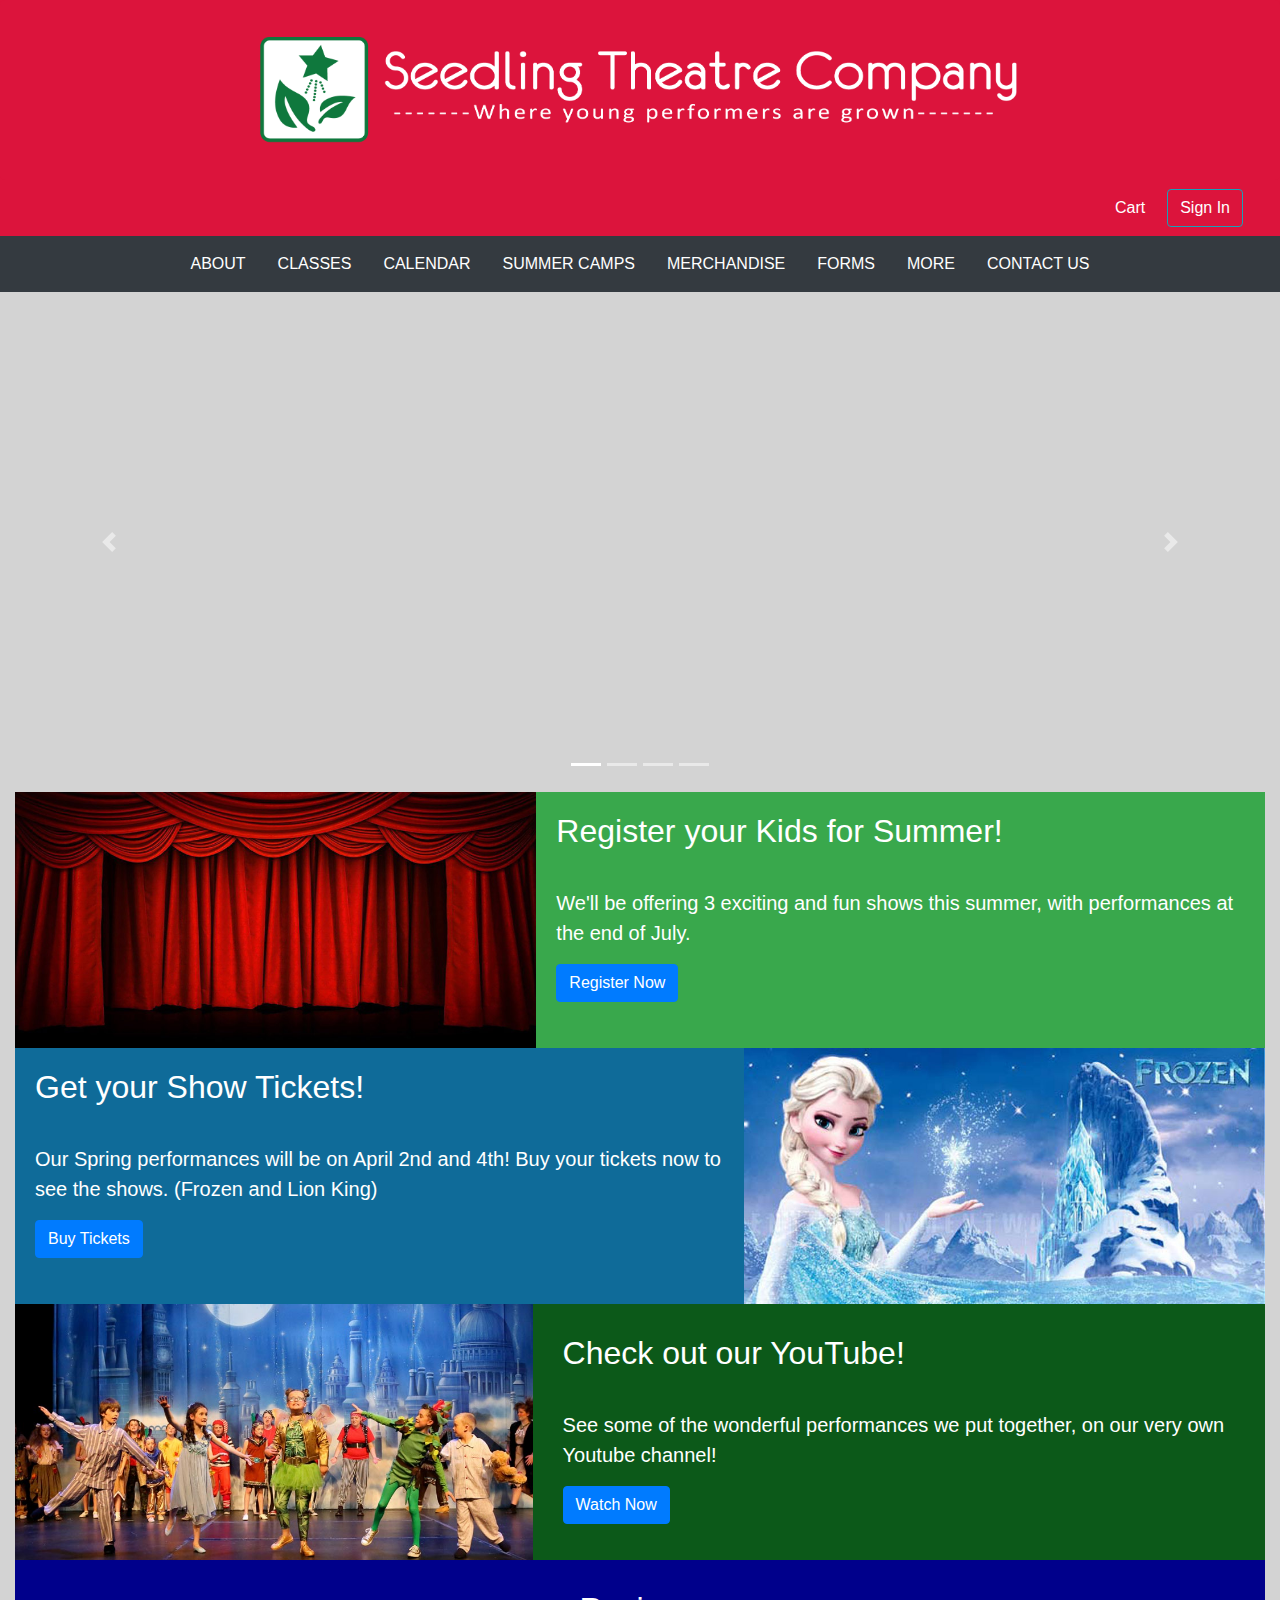
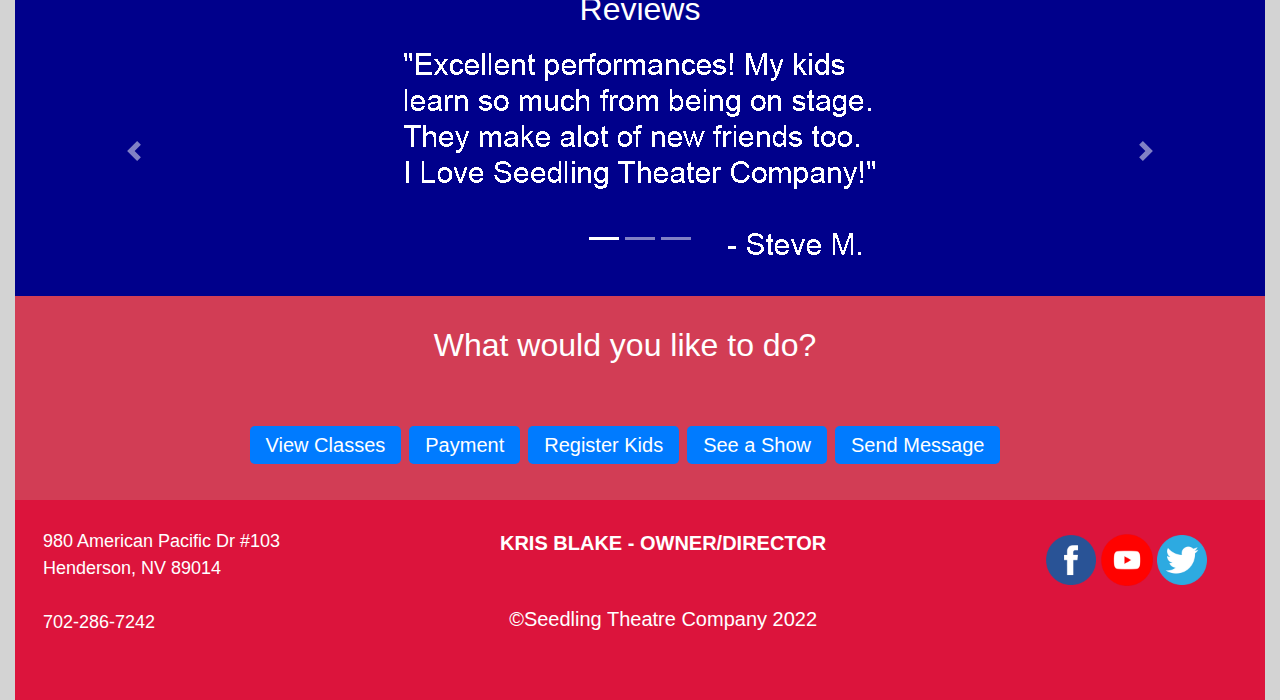
==== commit 4f837554: "Update index.html" ====
--- a/index.html
+++ b/index.html
@@ -44,7 +44,7 @@
     <body>
         <div class="jumbotron text-center" style="background-color: crimson">
             <a href="index.html">
-            <img class="img-fluid" src="Seedling.jpg" alt="Logo" width="768" height="151">
+            <img class="img-fluid" src="Seedling-logo-no-background-white.png" alt="Logo" width="768" height="151">
             </a>
         </div>
          
